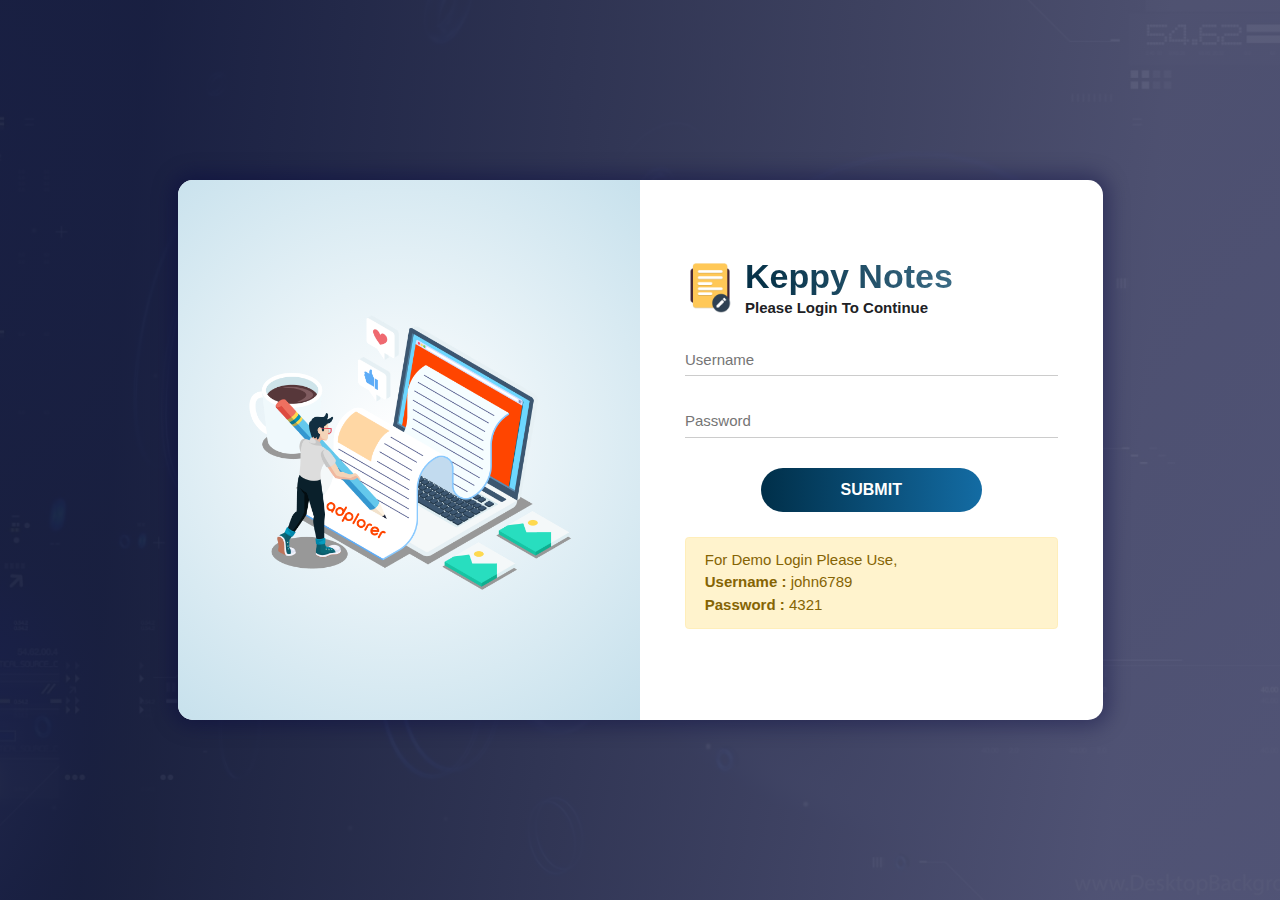
==== index.html @ 430876de "Edit modal not working" ====
<!DOCTYPE html>
<html lang="en">

<head>
    <meta charset="utf-8" />
    <meta http-equiv="Content-Type" content="text/html; charset=UTF-8" />
    <meta name="viewport" content="width=device-width, initial-scale=1.0, user-scalable=no" />
    <meta name="description" content="Clone Of Google Keep using JavaScript OOP concept and ES6 Module" />
    <meta name="description" content="Clone Of Google Keep using JavaScript OOP concept and ES6 Module" />
    <meta name="author" content="Md. Fahim Tayebee" />
    <meta name="keywords" content="Keppy Notes" />
    <meta name="robots" content="all" />
    <meta http-equiv="X-UA-Compatible" content="IE=edge" />

    <meta property="og:image" content="assets/img/ss_main.png" />

    <meta property="og:description" content="Clone Of Google Keep using JavaScript OOP concept and ES6 Module" />

    <meta property="og:url" content="http://www.fahimtayebee.com" />
    <meta property="og:title" content="Keppy Notes" />
    <link rel="shortcut icon" href="assets/img/favicon.png" type="image/x-icon" />

    <link rel="stylesheet" href="assets/lib/bootstrap-4.6.0-dist/css/bootstrap.min.css">
    <link rel="stylesheet" href="https://cdnjs.cloudflare.com/ajax/libs/font-awesome/5.15.3/css/all.min.css" />
    <link rel="stylesheet" href="assets/css/animate.css">
    <link rel="stylesheet" href="assets/css/style.css">
    <link rel="stylesheet" href="assets/css/form.css">
    <link rel="stylesheet" href="assets/css/timepicki.css">

    <link rel="preconnect" href="https://fonts.googleapis.com">
    <link rel="preconnect" href="https://fonts.gstatic.com" crossorigin>
    <link href="https://fonts.googleapis.com/css2?family=Abril+Fatface&display=swap" rel="stylesheet">
    <link
        href="https://fonts.googleapis.com/css2?family=Lato:ital,wght@0,100;0,300;0,400;0,700;0,900;1,100;1,300;1,400;1,700;1,900&display=swap"
        rel="stylesheet">
    <link href="https://fonts.googleapis.com/css2?family=Source+Code+Pro:wght@500&display=swap" rel="stylesheet">

    <link href='https://unpkg.com/boxicons@2.0.7/css/boxicons.min.css' rel='stylesheet'>

    <!-- Script Area -->
    <script src="assets/js/jquery-3.5.1.js"></script>
    <script src="https://cdnjs.cloudflare.com/ajax/libs/popper.js/1.12.9/umd/popper.min.js"></script>
    <script src="https://maxcdn.bootstrapcdn.com/bootstrap/4.0.0/js/bootstrap.min.js"></script>
    <script src="assets/js/jquery.lazy.min.js"></script>
    <script src="https://unpkg.com/boxicons@latest/dist/boxicons.js"></script>
    <script src="https://cdnjs.cloudflare.com/ajax/libs/require.js/2.3.6/require.min.js"></script>
    <script src="assets/js/timepicki.js"></script>

    <title>Keppy Notes</title>
</head>

<body id="body-div">

    <section id="preloader" style="display: none;">
        <div class="wrapper">
            <ul>
                <li></li>
                <li></li>
                <li></li>
                <li></li>
                <li></li>
                <li></li>
                <li></li>
                <li></li>
                <li></li>
                <li></li>
                <li></li>
                <li></li>
                <li></li>
                <li></li>
                <li></li>
                <li></li>
                <li></li>
                <li></li>
                <li></li>
                <li></li>
                <li></li>
                <li></li>
                <li></li>
                <li></li>
                <li></li>
            </ul>
        </div>
    </section>

    <section class="login" style="display: block;">
        <div class="container">
            <div class="row lgh">
                <div class="col-md-10 m-auto">
                    <div class="login-box row">
                        <div class="box-left col-md-6">
                            <img src="assets/img/content-writing.png" class="img-fluid" alt="">
                        </div>
                        <div class="box-right col-md-6">
                            <div class="header-box">
                                <img src="assets/img/app_icon.png" class="img-fluid" width="50px" alt="">
                                <div class="hd-text">
                                    <h1>Keppy Notes</h1>
                                    <p>Please Login To Continue</p>
                                </div>
                            </div>

                            <form class="form-box">
                                <div class="form-group input-effect">
                                    <input class="effect-16 inp-username" id="inp_username" type="text"
                                        placeholder="Username">
                                    <span class="focus-border"></span>
                                </div>
                                <div class="form-group input-effect">
                                    <input class="effect-16 inp-password" type="password" id="inp_password"
                                        placeholder="Password">
                                    <span class="focus-border"></span>
                                </div>
                                <div class="btn-holder">
                                    <button type="submit"
                                        class="btn btn-primary btn-custom btn-submit btnLogin">Submit</button>
                                </div>
                            </form>
                            <div class="alert alert-warning">
                                <p class="font-weight-normal m-0">For Demo Login Please Use,</p>
                                <p class="username m-0">Username : <span>xyz_9100</span></p>
                                <p class="password m-0">Password : <span>123456</span></p>
                            </div>
                        </div>
                    </div>
                </div>
            </div>
        </div>
    </section>

    <section class="main" style="display: none;">
        <div class="container-fluid">
            <div class="row kp-header">
                <div class="col-md-6 nav-left nav-kp">
                    <div class="icon-box">
                        <button type="button" class="btn-icon" id="iconBtn">
                            <i class="fas fa-bars"></i>
                        </button>
                    </div>
                    <div class="logo-box">
                        <img src="assets/img/app_icon.png" class="img-fluid" width="50px" alt="">
                        <h1>Keppy Notes</h1>
                    </div>
                    <div class="search-box">
                        <input type="search" name="search" id="searchField" class="inp-style form-control">
                    </div>
                </div>
                <div class="col-md-4  nav-right nav-kp">
                    <div class="user-box btn-list">
                        <button type="button" class="btn-icon btnRefresh" id="refreshBtn">
                            <i class="fas fa-redo-alt"></i>
                        </button>
                        <button type="button" class="btn-icon btnGridList" id="viewBtn">
                            <!-- <i class="far fa-list-alt"></i> -->
                            <i class="fas fa-border-all"></i>
                        </button>
                        <div class="darkLight"></div>
                        <div class="userBtn">
                            <div class="dropdown">
                                <a href="" class="nav-link nav-link-profile" data-toggle="dropdown"
                                    aria-expanded="false">
                                    <img src="" class="img-fluid user-img" alt="">
                                </a>
                                <div class="dropdown-menu dropdown-menu-header wd-200" x-placement="bottom-start" style="position: absolute; transform: translate3d(-18px, 48px, 0px); top: 0px; 
                                        left: 0px; will-change: transform;">
                                    <ul class="list-unstyled user-profile-nav">
                                        <li><a href=""><i class="far fa-user-circle"></i> Edit Profile</a></li>
                                        <li><a href="" type="button" class="signOutBtn"><i
                                                    class="fas fa-sign-out-alt"></i> Sign Out</a></li>
                                    </ul>
                                </div>
                            </div>
                        </div>
                    </div>
                </div>
            </div>
            <div class="row">
                <!-- SIDEBAR START -->
                <div class="sidebar">
                    <!-- MENU ITEMS -->
                    <ul class="nav_list list-unstyled">
                        <li>
                            <a href="" id="notesSb">
                                <i class='bx bx-grid-alt'></i>
                                <span class="links_name">Notes</span>
                            </a>
                            <span class="tooltip-x">Notes</span>
                        </li>
                        <li>
                            <a href="" id="reminderSb">
                                <i class='bx bx-window-alt'></i>
                                <span class="links_name">Reminders</span>
                            </a>
                            <span class="tooltip-x">Reminders</span>
                        </li>
                        <li>
                            <a href="" id="collabSb">
                                <i class='bx bxs-user-detail'></i>
                                <span class="links_name">Collaborated</span>
                            </a>
                            <span class="tooltip-x">Collaborated</span>
                        </li>
                        <li>
                            <a href="" id="trashSb">
                                <i class='bx bx-category'></i>
                                <span class="links_name">Trash</span>
                            </a>
                            <span class="tooltip-x">Trash</span>
                        </li>
                    </ul>

                </div>

                <div class="home_content">
                    <div class="noteMainBody">

                        <div class="row">
                            <div class="col-md-4 m-auto">
                                <div class="noteInput-box" id="form-container">
                                    <form id="form" class="from-Con" autocomplete="off">

                                        <div class="formFields">
                                            <input id="note-title" placeholder="Title" type="text">
                                            <input id="note-text" placeholder="Take a note..." multiple type="text">
                                            <div class="btn-row">
                                                <div class="nBtn-body col-md-7 main-form">
                                                    <button type="button" class="nBtn remindBtn" data-toggle="tooltip"
                                                        data-placement="top" title="Reminder">
                                                        <i class="far fa-bell"></i>
                                                    </button>
                                                    <button type="button" class="nBtn collaboratorBtn"
                                                        data-toggle="tooltip" data-placement="top" title="Collaborator">
                                                        <i class='bx bxs-user-plus'></i>
                                                    </button>
                                                    <button type="button" class="nBtn colorBtn dropdown-color"
                                                        data-toggle="tooltip" data-placement="bottom" title="Color">
                                                        <i class="fas fa-palette"></i>
                                                    </button>
                                                    <button type="button" class="nBtn tagBtn" data-toggle="tooltip"
                                                        data-placement="bottom" title="Tag">
                                                        <i class="fas fa-pen-nib"></i>
                                                    </button>
                                                    <button type="button" class="nBtn imgBtn" data-toggle="tooltip"
                                                        data-placement="top" title="Image">
                                                        <i class="fas fa-paperclip"></i>
                                                    </button>
                                                    <button type="button" class="nBtn priorityBtn" data-toggle="tooltip"
                                                        data-placement="top" title="Priority">
                                                        <i class="far fa-star"></i>
                                                    </button>
                                                    <button type="button" class="nBtn trashBtn" id="frmTrash"
                                                        data-toggle="tooltip" data-placement="top" title="Delete">
                                                        <i class="far fa-trash-alt"></i>
                                                    </button>
                                                </div>
                                                <div class="cl-btns" id="form-buttons">
                                                    <button type="button" class="closeBtn"
                                                        id="form-close-button">Close</button>
                                                </div>
                                            </div>
                                        </div>

                                        <div class="btnModalLists">
                                            <div class="colorList bmdl">
                                                <div class="green clr" id="green"></div>
                                                <div class="red clr" id="red"></div>
                                                <div class="orange clr" id="orange"></div>
                                                <div class="skyblue clr" id="skyblue"></div>
                                            </div>

                                            <div class="priorityList bmdl">
                                                <div class="prl"><i id="1" class="prl_i far fa-star"></i></div>
                                                <div class="prl"><i id="2" class="prl_i far fa-star"></i></div>
                                                <div class="prl"><i id="3" class="prl_i far fa-star"></i></div>
                                                <div class="prl"><i id="4" class="prl_i far fa-star"></i></div>
                                                <div class="prl"><i id="5" class="prl_i far fa-star"></i></div>
                                            </div>

                                            <div class="reminderList bmdl">
                                                <input type="time" name="timepicker"
                                                    class=" form-control time_element" />
                                                <input type="submit" value="Save" class="btn btn-info" id="saveTime">
                                            </div>

                                            <div class="collaboratorList bmdl">
                                                <input type="text" list="colab_list" class=" form-control colab" />
                                                <datalist id="colab_list"></datalist>
                                                <input type="submit" value="Save" class="btn btn-info"
                                                    id="collaboratorSave">
                                            </div>

                                            <div class="tagsList bmdl">
                                                <input type="text" class=" form-control tags"
                                                    placeholder="Insert Comma(,) to separate tags" />
                                                <input type="submit" value="Save" class="btn btn-info" id="tagSave">
                                            </div>

                                            <div class="imgList bmdl">
                                                <div class="custom-file">
                                                    <input type="file" class="custom-file-input" id="image">
                                                    <label class="custom-file-label" for="image">Choose file</label>
                                                </div>
                                                <input type="submit" value="Save" class="btn btn-info" id="imageSave">
                                            </div>
                                        </div>

                                    </form>
                                </div>
                            </div>
                        </div>
                        <div class="row reminderMainList">

                        </div>
                        <div class="row notes-list">

                        </div>
                    </div>

                    <div class="trashMainBody">
                        <div class="row trashList">

                        </div>
                    </div>

                    <div class="collaboratorBody">
                        <div class="row collabList">

                        </div>
                    </div>

                    <section id="modalList">
                        <div class="modal" tabindex="-1">
                            <div class="modal-dialog">
                                <div class="modal-content">
                                    <div class="modal-header">
                                        <h5 class="modal-title">Modal title</h5>
                                        <button type="button" class="close" data-dismiss="modal" aria-label="Close">
                                            <span aria-hidden="true">&times;</span>
                                        </button>
                                    </div>
                                    <div class="modal-body">
                                        <p>Modal body text goes here.</p>
                                    </div>
                                    <div class="modal-footer">
                                        <button type="button" class="btn btn-secondary"
                                            data-dismiss="modal">Close</button>
                                        <button type="button" class="btn btn-primary">Save changes</button>
                                    </div>
                                </div>
                            </div>
                        </div>
                    </section>

                </div>
            </div>
        </div>
    </section>


    <script src="assets/js/script.js" type="module"></script>

    <script>
        const menuBtn = document.querySelector('#iconBtn');
        const sidebar = document.querySelector('.sidebar');
        const home = document.querySelector('.home_content');

        if (menuBtn != null) {
            menuBtn.addEventListener('click', function () {
                sidebar.classList.toggle('active');
                home.classList.toggle('active');
            });
        }

        $(function () {
            $('[data-tooltip="tooltip"]').tooltip();
            $('[data-toggle="tooltip"]').tooltip();
            $('[data-toggle="tooltip"]').click(function () {
                $('[data-toggle="tooltip"]').tooltip("hide");
            });
        });

        // $(document).ready(function(){
        //     $(".time_element").timepicki();
        // });
    </script>

</body>

</html>
---- assets/css/style.css ----
* {
  margin: 0;
  padding: 0;
}
h1,
h2,
h3,
h4,
h5,
h6,
p {
  margin: 0;
}

#preloader {
  display: flex;
  min-height: 100vh;
  justify-content: center;
  align-items: center;
  background-image: linear-gradient(
    94.3deg,
    rgba(26, 33, 64, 1) 10.9%,
    rgba(81, 84, 115, 1) 87.1%
  );
}

body::-webkit-scrollbar {
  width: 0.7em;
}

body::-webkit-scrollbar-track {
  -webkit-box-shadow: inset 0 0 6px rgba(97, 0, 32, 0.185);
}

body::-webkit-scrollbar-thumb {
  background-image: linear-gradient(
    110.3deg,
    rgba(73, 93, 109, 1) 4.3%,
    rgba(49, 55, 82, 1) 96.7%
  );
  border-radius: 25px;
}
.main {
  overflow: hidden;
}
.lgh {
  min-height: 100vh;
  align-items: center;
  justify-content: center;
  margin: auto;
}
.login {
  min-height: 100vh;
  position: relative;
  background-image: url(../img/94057_technical-background-images-wallpapers-hd-fine_1680x1050_h.jpg);
  background-position: center;
  background-repeat: no-repeat;
  background-size: cover;
}
.login::before {
  position: absolute;
  top: 50%;
  left: 50%;
  transform: translate(-50%, -50%);
  background-image: linear-gradient(
    94.3deg,
    rgba(26, 33, 64, 1) 10.9%,
    rgba(81, 84, 115, 1) 87.1%
  );
  width: 100%;
  height: 100%;
  content: "";
  opacity: 0.95;
}
.login-box {
  display: flex;
  justify-content: space-between;
  align-items: center;
  background-color: white;
  min-height: 60vh;
  border-radius: 15px;
  box-shadow: 0 0 20px 6px #04003c5e;
}
.box-left {
  background-image: radial-gradient(
    circle 827px at 47.3% 48%,
    rgba(255, 255, 255, 1) 0%,
    rgba(138, 192, 216, 1) 90%
  );
  min-height: 60vh;
  justify-content: center;
  align-items: center;
  display: flex;
  border-top-left-radius: 15px;
  border-bottom-left-radius: 15px;
}
.box-left img {
  height: 300px;
}
.box-right {
  padding: 45px;
}
.header-box {
  display: flex;
  align-items: center;
  margin-bottom: 25px;
}
.hd-text {
  margin-left: 10px;
}
.box-right h1 {
  font-family: "Poppins", sans-serif;
  font-size: 34px;
  font-weight: 800;
  text-align: left;
  background-image: radial-gradient(
    circle 1086px at 1.1% 96.2%,
    rgba(1, 44, 66, 1) 0%,
    rgba(163, 221, 253, 1) 53.6%
  );
  background-clip: text;
  -webkit-background-clip: text;
  -webkit-text-fill-color: transparent;
}
.box-right p {
  font-family: "Poppins", sans-serif;
  font-size: 18;
  font-weight: 700;
  text-align: left;
}
.input-effect {
  position: relative;
  z-index: 1;
  margin-bottom: 30px;
}
.effect-16 {
  border: none;
  outline: none;
  padding: 4px 0;
  border-bottom: 1px solid #ccc;
  background-color: transparent;
  width: -webkit-fill-available;
}

.effect-16 ~ .focus-border {
  position: absolute;
  bottom: 0;
  left: 0;
  width: 0;
  height: 2px;
  background-color: #1f0050;
  transition: 0.4s;
}
.effect-16:focus ~ .focus-border,
.has-content.effect-16 ~ .focus-border {
  width: 100%;
  transition: 0.4s;
}

.btn-holder {
  text-align: center;
}
.btn-custom {
  padding: 10px 80px;
  border-radius: 50px;
  display: inline-block;
  background: linear-gradient(
    to right,
    rgba(0, 47, 73, 1) 0%,
    rgba(39, 169, 255, 1) 100.7%
  );
  /* background: linear-gradient( to right,  rgba(134,209,228,1) -1.8%, rgba(60,80,115,1) 86.4% ); */
  color: #fff;
  letter-spacing: 0;
  font-family: "Roboto", sans-serif;
  font-weight: 600;
  font-size: 16px;
  outline: none !important;
  text-align: center;
  cursor: pointer;
  text-transform: uppercase;
  background-size: 200% auto;
  transition: 0.3s all ease-in-out;
  text-decoration: none;
  border: none;
}
.btn-custom:hover {
  background-position: right center;
  color: #fff;
}
.box-right .alert {
  margin-top: 25px;
}
.box-right .alert p span {
  font-weight: 500;
}

/* 
  HOME PAGE STYLES
*/
.kp-header {
  justify-content: space-between;
  align-items: center;
  padding: 15px;
  border-bottom: 1px solid #1f005030;
  position: fixed;
  top: 0;
  left: 0;
  width: 100%;
  margin: 0;
  z-index: 999;
  min-height: 85px;
  background: white;
}
.kp-header .icon-box {
}
.kp-header .icon-box .btn-icon {
  outline: none;
  height: 50px;
  width: 50px;
  border-radius: 50%;
  border: none;
  line-height: 55px;
  background: bisque;
}
.kp-header .icon-box .btn-icon i {
  font-size: 22px;
}
.kp-header .logo-box {
  display: flex;
  flex-direction: row;
  flex-wrap: nowrap;
  align-content: center;
  justify-content: flex-start;
  align-items: center;
  margin-left: 25px;
  margin-right: 40px;
}
.kp-header .logo-box h1 {
  font-size: 24px;
  font-family: "Poppins", sans-serif;
  font-weight: 700;
  display: block;
  white-space: nowrap;
  margin-left: 10px;
}
.kp-header .logo-box img {
  max-width: 40px;
}
.kp-header .search-box {
  width: -webkit-fill-available;
}
.kp-header .search-box .inp-style {
}
.kp-header .user-box {
  display: flex;
  flex-direction: row;
  flex-wrap: nowrap;
  align-content: center;
  justify-content: space-between;
  align-items: center;
}
.kp-header .user-box .btn-icon {
  outline: none;
  height: 50px;
  width: 50px;
  border-radius: 50%;
  border: none;
  line-height: 55px;
  background: bisque;
  margin-right: 15px;
}
.kp-header .user-box .btn-icon i {
  font-size: 22px;
}
.kp-header .user-box .userBtn {
  border-radius: 50%;
}
.kp-header .user-box .userBtn img {
  max-width: 50px;
  border-radius: 50%;
}
.nav-kp {
  display: flex;
  align-items: center;
  flex-wrap: nowrap;
  flex-direction: row;
  align-content: center;
}
.nav-right {
  justify-content: flex-end;
}
.nav-left {
  justify-content: flex-start;
}

.sidebar {
  height: 92.15vh;
  width: 78px;
  position: fixed;
  bottom: 0;
  left: 0;
  background: white;
  border-right: 1px solid #1f005030;
  padding: 8px 15px;
  transition: 0.4s all ease-in-out;
}
.sidebar.active {
  width: 240px;
}
.sidebar .logo_content .logo {
  color: rgb(20, 20, 20);
  display: flex;
  height: 50px;
  width: 100%;
  align-items: center;
  justify-content: flex-start;
  transition: 0.4s all ease-in-out;
  display: none;
}
.sidebar.active .logo_content .logo {
  opacity: 1;
  pointer-events: none;
  display: flex;
}
.logo_content .logo i {
  font-size: 30px;
  margin-right: 5px;
  transition: 0.4s all ease-in-out;
}
.logo_content .logo .logo_name {
  font-size: 20px;
  font-weight: 600;
  display: none;
  transition: 0.4s all ease-in-out;
}
.sidebar.active .logo_content .logo .logo_name {
  display: block;
}

.sidebar #btn-sidebar {
  position: relative;
  color: rgb(26, 26, 26);
  font-size: 22px;
  height: 50px;
  width: 50px;
  text-align: center;
  line-height: 50px;
}
.sidebar.active #btn-sidebar {
  position: absolute;
  color: rgb(26, 26, 26);
  left: 90%;
  top: 6px;
  font-size: 22px;
  height: 50px;
  width: 50px;
  text-align: center;
  line-height: 50px;
  transform: translateX(-50%);
}
.sidebar ul li {
  height: 50px;
  position: relative;
  width: 100%;
  /* margin: 0 5px; */
}
.sidebar ul li .tooltip-x {
  position: absolute;
  height: 35px;
  width: 122px;
  background: #fff;
  box-shadow: 0 5px 10px rgba(0, 0, 0, 0.2);
  left: 80px;
  top: 0%;
  transform: translateY(-50%);
  border-radius: 5px;
  line-height: 35px;
  text-align: center;
  z-index: 9999;
  transition: 0s;
  opacity: 0;
  pointer-events: none;
  display: none;
}
.sidebar ul li .tooltip-x {
  display: block;
}
.sidebar.active ul li .tooltip-x {
  display: none;
}
.sidebar ul li:hover .tooltip-x {
  top: 50%;
  transition: 0.4s all ease-in-out;
  opacity: 1;
}
.sidebar .links_name {
  display: none;
  transition: 0.4s all ease-in-out;
}
.sidebar.active .links_name {
  display: block;
}
.sidebar ul li a {
  color: rgb(15, 15, 15);
  display: flex;
  align-items: center;
  text-decoration: none;
  transition: 0.3s all ease-in-out;
  border-radius: 6px;
}
.sidebar ul li a:hover {
  color: rgb(14, 0, 36);
  background: #fff;
}
.sidebar ul li i {
  height: 50px;
  min-width: 50px;
  border-radius: 12px;
  line-height: 50px;
  text-align: center;
}
.home_content {
  width: calc(100% - 78px);
  min-height: 92.15vh;
  position: absolute;
  left: 78px;
  top: 85px;
  z-index: 1;
  background: white;
  transition: 0.4s all ease-in-out;
  overflow-x: hidden;
}
.home_content.active {
  width: calc(100% - 240px);
  left: 240px;
}
.noteInput-box {
  overflow-x: hidden;
  margin-top: 25px;
}
.noteInput-box .n-title {
  cursor: text;
  border: 1px solid #ccc;
  overflow-y: hidden;
  font-size: 18px;
  height: 50px;
  padding: 10px;
  resize: none;
  box-shadow: inset 0px 1px 2px #ccc;
  max-width: -webkit-fill-available;
  min-width: -webkit-fill-available;
  -webkit-appearance: textfield;
}
.noteInput-box .n-text {
}
.noteInput-box .n-btnList {
}
.nav-link {
  display: block;
  padding: 0 !important;
}
.user-profile-nav {
  padding: 15px;
  margin: 0;
}
.dropdown-menu {
  padding: 0;
}

#form-buttons {
  display: none;
  text-align: right;
}
#submit-button,
#form-close-button {
  margin: 0.2em 0;
  box-sizing: border-box;
  color: rgba(0, 0, 0, 0.87);
  overflow: hidden;
  text-overflow: ellipsis;
  white-space: nowrap;
  letter-spacing: 0.01785714em;
  font-size: 0.875rem;
  font-weight: 500;
  line-height: 1.25rem;
  height: 36px;
  padding: 8px 24px;
  border-radius: 4px;
  border-color: transparent !important;
  background-color: rgb(251, 251, 251);
}

#submit-button {
  color: #fff;
  background-color: #007bff;
}

#submit-button:hover,
#form-close-button:hover {
  filter: brightness(95%);
}
.btn-row {
  display: flex;
  justify-content: space-between;
  align-items: center;
}
.nBtn-body {
  display: none;
  justify-content: space-between;
  align-items: center;
}
.nBtn {
  border: none;
  outline: none;
  background: transparent;
}
.notes-list {
  padding: 0 50px;
  display: flex;
  flex-direction: row;
  flex-wrap: nowrap;
  align-content: center;
  justify-content: flex-start;
  align-items: center;
}
.note {
  display: flex;
  flex-direction: column;
  justify-content: space-between;
  margin: 15px;
  /* width: 280px; */
  min-height: 100px;
  background-color: #fff;
  border-color: #e0e0e0;
  border: 1px solid #d3d3d3;
  box-sizing: border-box;
  overflow: hidden;
  position: relative;
  border-radius: 8px;
  transition-duration: 0.218s;
  transition-property: background, border, opacity, box-shadow, transform;
  transition-timing-function: ease-in;
}
.note .n-con {
  padding: 10px;
}
.note .img-con {
}
.note .img-con img {
}
.note .title {
  font-size: 18px;
  font-family: "Poppins", sans-serif;
  font-style: normal;
  font-weight: 600;
}
.note .text {
  font-size: 16px;
  font-family: "Open Sans", sans-serif;
  font-weight: 500;
}
.note .hv-btns {
  position: absolute;
  width: 100%;
  height: 100%;
  top: 50%;
  left: 50%;
  display: none;
  transform: translate(-50%, -50%);
  transition: 0.3s all ease-in-out;
}
.note .top-area {
  right: 0;
  position: absolute;
  padding: 5px 5px 0px 0px;
}
.nBtn {
  width: 30px;
  height: 30px;
  background: #ffffff;
  line-height: 12px;
  border-radius: 30px;
}
.note .bottom-area {
  margin: auto;
  position: absolute;
  bottom: 0;
  justify-content: space-between;
  align-items: center;
  display: flex;
  flex-direction: row;
  flex-wrap: nowrap;
  align-content: center;
  width: 100%;
  padding: 0 5px 5px 5px;
}
.note .bottom-area .nBtn {
  width: 30px;
  height: 30px;
  background: #ffffff;
  border-radius: 30px;
  line-height: 12px;
}
.note:hover .hv-btns{
  display: block;
}
.nBtn:hover{
  background: rgb(241, 241, 241);
}
.colorPickerBtn{
  width: 30px;
  height: 30px;
}
.green{
  background: #7fffca;
}
.red{
  background: #ff8965;
}
.orange{
  background: #ffd17b;
}
.skyblue{
  background: #92fbff;
}
.itemDrops{
  z-index: 9999;
}
.trashList{
  padding: 0 50px;
}
.from-Con{
  position: relative;
}
.btnModalLists{
  align-items: center;
  justify-content: center;
  display: flex;
  position: absolute;
  bottom: 0%;
  left: 0%;
}
.btnModalLists.active{
  background: #1f00502a;
  width: 100%;
  height: 100%;
}
.bmdl{
  display: none;
  justify-content: space-between;
  align-items: center;
  overflow: hidden;
  max-width: 140px;
  min-width: 120px;
  padding: 12px;
  transition: all 0.2s ease-in-out;
  transform: scale(0.3);
  background: #f9f9f9;
  border-radius: 5px;
}
.bmdl.active{
  transform: scale(1.1);
  display: flex;
}
.clr{
  width: 20px;
  height: 20px;
  border-radius: 25px;
  cursor: pointer;
  transition: 0.3s all ease-in-out;
}
.clr:hover{
  filter: brightness(80%);
  -webkit-filter: brightness(80%);
}
.reminderList, .collaboratorList{
  min-width: 250px;
}
.date{
  font-size: 12px!important;
}
---- assets/css/form.css ----
* {
    margin: 0;
    padding: 0;
    font-family: 'Google Sans', sans-serif;
    box-sizing: border-box;
}

html,
body {
    background-color: #fff;
    color: #202124;
    font-size: 15px;
    margin: 0;
    min-width: 360px;
    overflow-x: hidden;
    overflow-y: auto;
    padding: 0;
}

main {
    margin: 0 auto;
    max-width: 900px;
}

#placeholder {
    margin-top: 10vh !important;
    display: flex;
    align-items: center;
    flex-direction: column;
}

#placeholder-logo {
    height: 120px;
    margin: 20px;
    opacity: 0.1;
    width: 120px;
}

#placeholder-text {
    color: #80868b;
    cursor: default;
    font-size: 1.375rem;
    font-weight: 400;
    line-height: 1.75rem;
}

#form-container {
    border-radius: 8px;
    border: 0.5px solid #d3d3d3;
    box-shadow: 0 1px 2px 0 rgba(60, 64, 67, 0.302),
        0 2px 6px 2px rgba(60, 64, 67, 0.149);
    margin: 32px auto 16px auto;
    max-width: 496px;
    transition-duration: 0.218s;
    transition-property: background, border, opacity, box-shadow, transform;
    transition-timing-function: ease-in;
}

#form {
    position: relative;
    border: none;
    margin: 1px;
    border-radius: 8px;
    transition-duration: 0.218s;
    transition-property: background, border, opacity, box-shadow, transform;
    transition-timing-function: ease-in;
}

.form-open {
    box-shadow: 0 3px 5px rgba(0, 0, 0, 0.2);
}

header {
    display: flex;
    align-items: center;
    justify-content: center;
    margin-top: 2em;
}

.header-logo {
    height: 4em;
}

.header-title {
    color: #5f6368;
    font-size: 2rem;
    padding-top: 4px;
    padding-left: 4px;
}

#notes {
    display: flex;
    flex-wrap: wrap;
    justify-content: center;
}

#note-text {
    width: calc(100% - 10px);
    min-height: 43px;
    margin: 0 5px;
    padding: 10px 10px;
    font-size: 1rem;
    font-weight: 500;
    line-height: 1.5rem;
    /* box-shadow: 0 3px 5px rgba(0, 0, 0, 0.2); */
    letter-spacing: 0.00625em;
    border: 0;
    overflow: hidden;
    position: relative;
    white-space: pre-wrap;
    word-wrap: break-word;
    resize: none;
    outline: none;
}

.modal-title {
    width: calc(100% - 10px);
    min-height: 43px;
    margin: 0 5px;
    font-weight: 500;
    line-height: 1.5rem;
    letter-spacing: 0.00625em;
    border: 0;
    overflow: hidden;
    position: relative;
    font-size: 1.375rem;
    font-weight: 400;
    line-height: 1.75rem;
    padding-bottom: 12px;
    padding-top: 16px;
}

.modal-text {
    width: calc(100% - 10px);
    min-height: 43px;
    margin: 0 5px;
    padding: 10px 10px;
    font-size: 1rem;
    font-weight: 500;
    line-height: 1.5rem;
    letter-spacing: 0.00625em;
    border: 0;
    overflow: hidden;
    position: relative;
    color: #202124;
    font-size: 14px;
    line-height: 19px;
    min-height: 46px;
    padding: 4px 16px 12px 0px;
}

#note-title {
    display: none;
    width: calc(100% - 10px);
    min-height: 43px;
    margin: 0 5px;
    padding: 10px 10px;
    font-size: 1rem;
    font-weight: 500;
    line-height: 1.5rem;
    border: 0;
}

#form:focus,
input:focus {
    outline: none;
}

#placeholder {
    margin-top: 20vh;
    display: flex;
    align-items: center;
    flex-direction: column;
}



.note:hover {
    box-shadow: 0 1px 2px 0 rgba(60, 64, 67, 0.302),
        0 1px 3px 1px rgba(60, 64, 67, 0.149);
}

.note-title {
    padding-top: 12px;
    letter-spacing: 0.00625em;
    font-size: 1rem;
    font-weight: 500;
    line-height: 1.5rem;
    min-height: 38px;
    padding: 16px 16px 0 16px;
    transition: background-color 0.218s ease-in;
    box-sizing: border-box;
    font-variant-ligatures: none;
    outline: none;
    white-space: pre-wrap;
    word-wrap: break-word;
}

.note-text {
    font-size: 1.125rem;
    font-weight: 400;
    line-height: 1.5rem;
    min-height: 30px;
    letter-spacing: 0.01428571em;
    padding: 4px 16px 12px 16px;
    box-sizing: border-box;
    font-variant-ligatures: none;
    outline: none;
    white-space: pre-wrap;
    word-wrap: break-word;
    overflow: hidden;
    word-wrap: break-word;
}

.toolbar {
    opacity: 0;
    flex-direction: row-reverse;
    align-items: center;
    color: rgba(0, 0, 0, 0.54);
    display: flex;
    font-size: 12px;
    line-height: 26px;
    margin: 4px 0;
    position: relative;
    transition: opacity 0.218s ease-in-out, background-color 0.218s ease-in-out,
        box-shadow 0.218s ease-in-out;
}

.toolbar:hover {
    opacity: 1;
}

.toolbar-color,
.toolbar-delete {
    height: 20px;
    margin: 0 8px;
    width: 20px;
    margin: 0 3px;
    cursor: pointer;
    color: #202124;
    opacity: 0.71;
}

.toolbar-color-modal {
    display: none;
}

#color-tooltip {
    border-bottom: 2px solid #fff;
    position: absolute;
    top: -40;
    background: #fff;
    border: 1px solid black;
    left: 0;
    z-index: 20;
    border-radius: 5px;
    display: none;
    box-shadow: 0 1px 4px rgba(0, 0, 0, 0.2);
    padding: 5px 7px 3px;
    width: 136px;
    height: 40px;
    justify-content: space-between;
}

.color-option {
    width: 25px;
    height: 25px;
    border-radius: 50%;
    border: 1px solid #dedede;
}

.color-option:hover {
    border: 1px solid black;
}

/* .modal {
    position: fixed;
    left: 0;
    z-index: 200;
    top: 0;
    width: 100%;
    height: 100%;
    background-color: rgba(229, 229, 229, 0.5);
    opacity: 0;
    visibility: hidden;
    transform: scale(1.1);
    transition: visibility 0s linear 0.25s, opacity 0.25s 0s, transform 0.25s;
}

.modal-content {
    box-shadow: 0 1px 3px 0 rgba(60, 64, 67, 0.302),
        0 4px 8px 3px rgba(60, 64, 67, 0.149);
    position: absolute;
    top: 50%;
    left: 50%;
    transform: translate(-50%, -50%);
    background-color: white;
    padding: 1rem 1.5rem;
    width: 24rem;
    border-radius: 0.5rem;
}

.modal-close-button {
    float: right;
    margin: 0.2em 0;
    box-sizing: border-box;
    color: rgba(0, 0, 0, 0.87);
    overflow: hidden;
    text-overflow: ellipsis;
    white-space: nowrap;
    letter-spacing: 0.01785714em;
    font-size: 1rem;
    font-weight: 500;
    line-height: 1.25rem;
    height: 36px;
    padding: 8px 24px;
    border-radius: 4px;
    border-color: transparent !important;
    background-color: rgb(251, 251, 251);
    cursor: pointer;
}

.modal-close-button:hover {
    background-color: rgba(95, 99, 104, 0.039);
} */

.open-modal {
    opacity: 1;
    visibility: visible;
    transform: scale(1);
    transition: visibility 0s linear 0s, opacity 0.25s 0s, transform 0.25s;
}

#white {
    background: white;
}

#purple {
    background: #d7aefb;
}

#orange {
    background: #fbbc04;
}

#teal {
    background: #a7ffeb;
}
---- assets/css/timepicki.css ----
/* 
Created on: 17 Sep, 2014, 4:29:37 PM
Author: senthil
*/

.ti_tx,
.mi_tx,
.mer_tx {
	width: 100%;
	text-align: center;
	margin: 10px 0;
}

.time,
.mins,
.meridian {
	width: 60px;
	float: left;
	margin: 0 10px;
	font-size: 20px;
	color: #2d2e2e;
	font-family: arial;
	font-weight: 700;
}

.prev,
.next {
	cursor: pointer;
	padding: 18px;
	width: 28%;
	border: 1px solid #ccc;
	margin: auto;
	background: url(../images/arrow.png) no-repeat;
	border-radius: 5px;
}

.prev:hover,
.next:hover {
	background-color: #ccc;
}

.next {
	background-position: 50% 150%;
}

.prev {
	background-position: 50% -50%;
}

.time_pick {
	position: relative;
}

.timepicker_wrap {
	padding: 10px;
	border-radius: 5px;
	z-index: 998;
	display: none;
	box-shadow: 2px 2px 5px 0 rgba(50,50,50,0.35);
	background: #f6f6f6;
	border: 1px solid #ccc;
	float: left;
	position: absolute;
	top: 27px;
	left: 0;
}

.arrow_top {
	position: absolute;
	top: -10px;
	left: 20px;
	background: url(../images/top_arr.png) no-repeat;
	width: 18px;
	height: 10px;
	z-index: 999;
}
input.timepicki-input {
	background: none repeat scroll 0 0 #FFFFFF;
    	border: 1px solid #CCCCCC;
    	border-radius: 5px 5px 5px 5px;
    	float: none;
    	margin: 0;
    	text-align: center;
    	width: 70%;
}
a.reset_time {
	float: left;
	margin-top: 5px;
	color: #000;
}
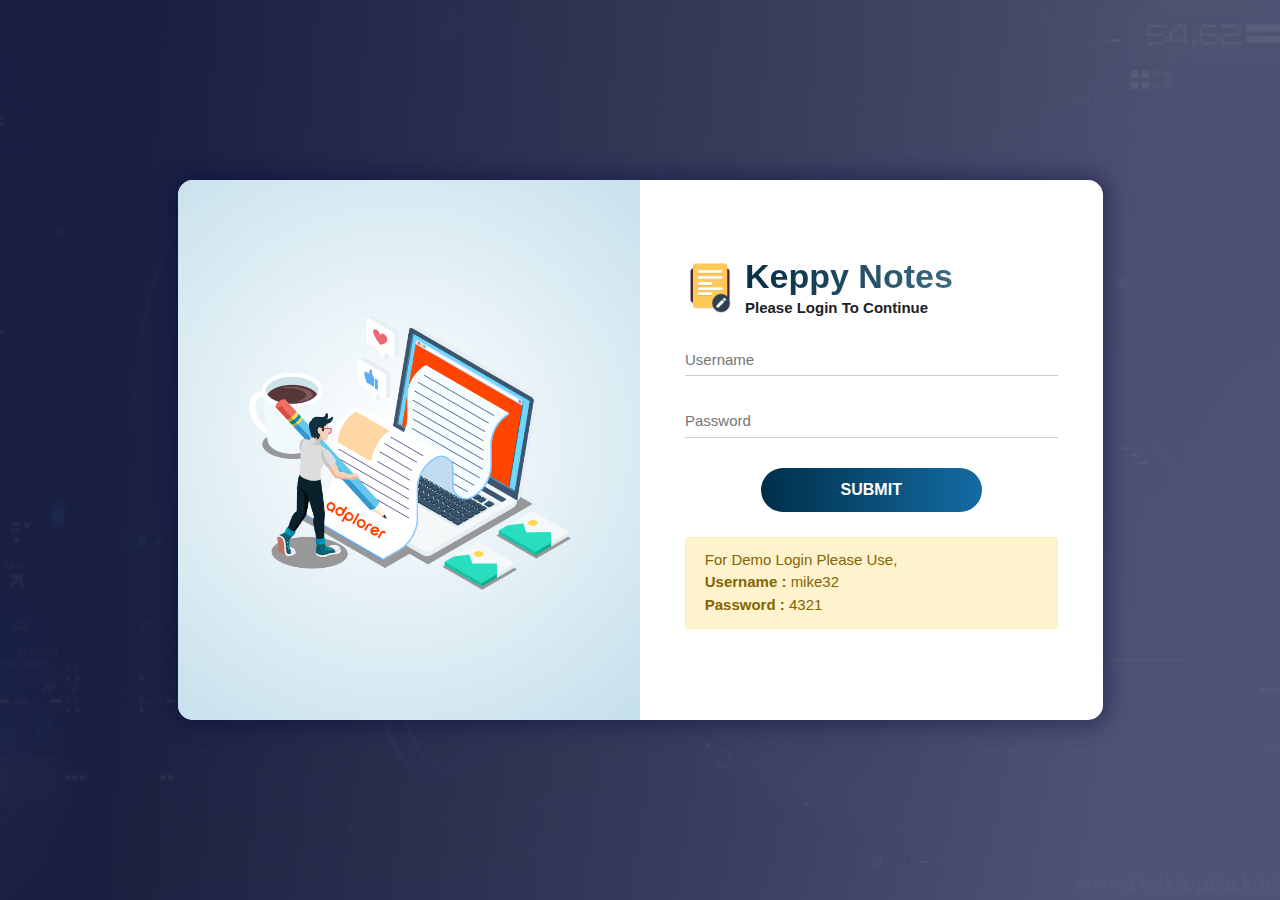
==== commit 863fe949: "laptop change" ====
--- a/index.html
+++ b/index.html
@@ -308,6 +308,100 @@
                                 </div>
                             </div>
                         </div>
+
+                        <div class="modal">
+                            <div class="noteInput-box" id="form-container">
+                                <form id="form" class="from-Con" autocomplete="off">
+
+                                    <div class="formFields">
+                                        <input id="note-title" placeholder="Title" type="text">
+                                        <input id="note-text" placeholder="Take a note..." multiple type="text">
+                                        <div class="btn-row">
+                                            <div class="nBtn-body col-md-7 main-form">
+                                                <button type="button" class="nBtn remindBtn" data-toggle="tooltip"
+                                                    data-placement="top" title="Reminder">
+                                                    <i class="far fa-bell"></i>
+                                                </button>
+                                                <button type="button" class="nBtn collaboratorBtn"
+                                                    data-toggle="tooltip" data-placement="top" title="Collaborator">
+                                                    <i class='bx bxs-user-plus'></i>
+                                                </button>
+                                                <button type="button" class="nBtn colorBtn dropdown-color"
+                                                    data-toggle="tooltip" data-placement="bottom" title="Color">
+                                                    <i class="fas fa-palette"></i>
+                                                </button>
+                                                <button type="button" class="nBtn tagBtn" data-toggle="tooltip"
+                                                    data-placement="bottom" title="Tag">
+                                                    <i class="fas fa-pen-nib"></i>
+                                                </button>
+                                                <button type="button" class="nBtn imgBtn" data-toggle="tooltip"
+                                                    data-placement="top" title="Image">
+                                                    <i class="fas fa-paperclip"></i>
+                                                </button>
+                                                <button type="button" class="nBtn priorityBtn" data-toggle="tooltip"
+                                                    data-placement="top" title="Priority">
+                                                    <i class="far fa-star"></i>
+                                                </button>
+                                                <button type="button" class="nBtn trashBtn" id="frmTrash"
+                                                    data-toggle="tooltip" data-placement="top" title="Delete">
+                                                    <i class="far fa-trash-alt"></i>
+                                                </button>
+                                            </div>
+                                            <div class="cl-btns" id="form-buttons">
+                                                <button type="button" class="closeBtn"
+                                                    id="form-close-button">Close</button>
+                                            </div>
+                                        </div>
+                                    </div>
+
+                                    <div class="btnModalLists">
+                                        <div class="colorList bmdl">
+                                            <div class="green clr" id="green"></div>
+                                            <div class="red clr" id="red"></div>
+                                            <div class="orange clr" id="orange"></div>
+                                            <div class="skyblue clr" id="skyblue"></div>
+                                        </div>
+
+                                        <div class="priorityList bmdl">
+                                            <div class="prl"><i id="1" class="prl_i far fa-star"></i></div>
+                                            <div class="prl"><i id="2" class="prl_i far fa-star"></i></div>
+                                            <div class="prl"><i id="3" class="prl_i far fa-star"></i></div>
+                                            <div class="prl"><i id="4" class="prl_i far fa-star"></i></div>
+                                            <div class="prl"><i id="5" class="prl_i far fa-star"></i></div>
+                                        </div>
+
+                                        <div class="reminderList bmdl">
+                                            <input type="time" name="timepicker"
+                                                class=" form-control time_element" />
+                                            <input type="submit" value="Save" class="btn btn-info" id="saveTime">
+                                        </div>
+
+                                        <div class="collaboratorList bmdl">
+                                            <input type="text" list="colab_list" class=" form-control colab" />
+                                            <datalist id="colab_list"></datalist>
+                                            <input type="submit" value="Save" class="btn btn-info"
+                                                id="collaboratorSave">
+                                        </div>
+
+                                        <div class="tagsList bmdl">
+                                            <input type="text" class=" form-control tags"
+                                                placeholder="Insert Comma(,) to separate tags" />
+                                            <input type="submit" value="Save" class="btn btn-info" id="tagSave">
+                                        </div>
+
+                                        <div class="imgList bmdl">
+                                            <div class="custom-file">
+                                                <input type="file" class="custom-file-input" id="image">
+                                                <label class="custom-file-label" for="image">Choose file</label>
+                                            </div>
+                                            <input type="submit" value="Save" class="btn btn-info" id="imageSave">
+                                        </div>
+                                    </div>
+
+                                </form>
+                            </div>
+                        </div>
+
                         <div class="row reminderMainList">
 
                         </div>
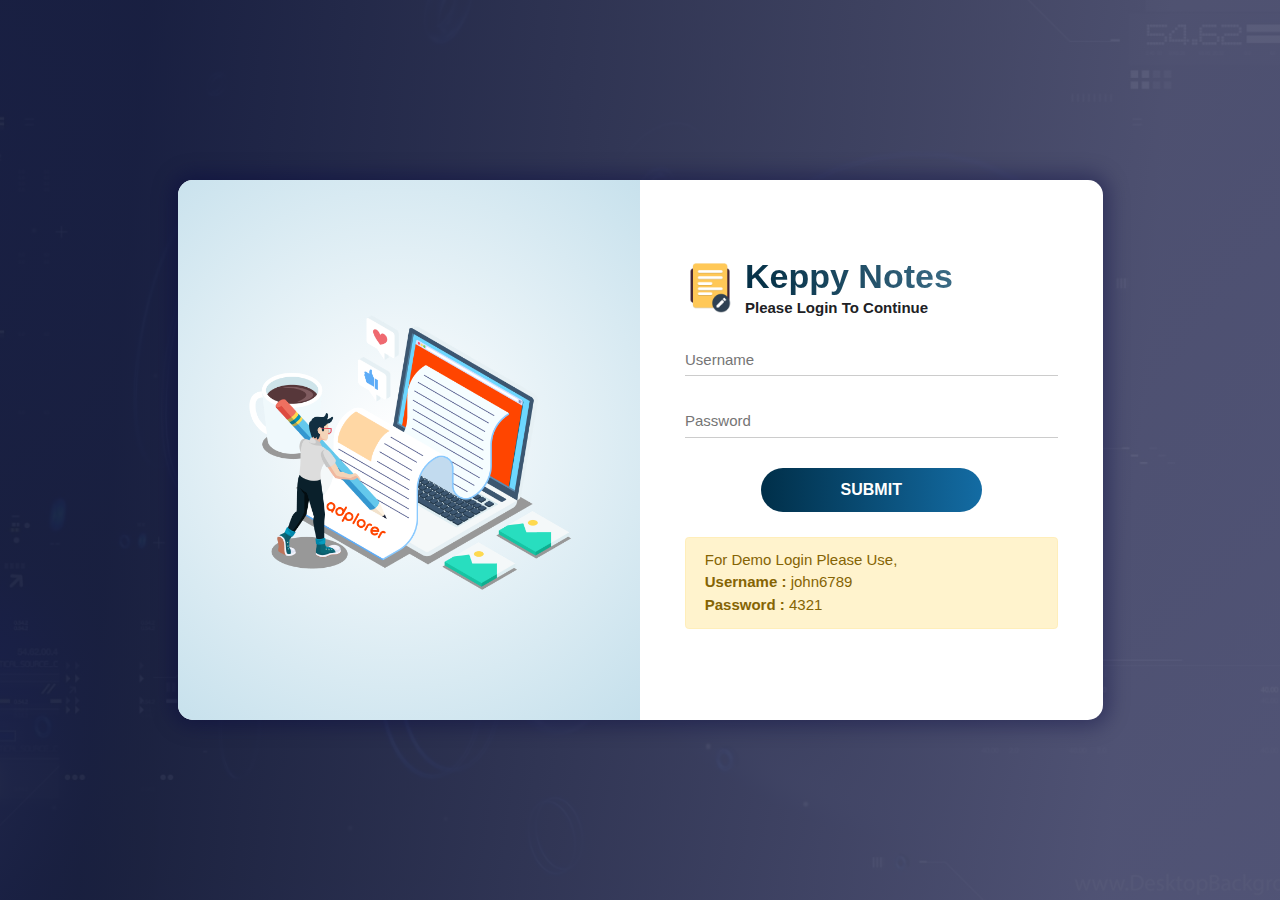
==== commit 4a2b922c: "edit done" ====
--- a/index.html
+++ b/index.html
@@ -140,9 +140,6 @@
                     <div class="logo-box">
                         <img src="assets/img/app_icon.png" class="img-fluid" width="50px" alt="">
                         <h1>Keppy Notes</h1>
-                    </div>
-                    <div class="search-box">
-                        <input type="search" name="search" id="searchField" class="inp-style form-control">
                     </div>
                 </div>
                 <div class="col-md-4  nav-right nav-kp">
@@ -236,10 +233,6 @@
                                                         data-toggle="tooltip" data-placement="bottom" title="Color">
                                                         <i class="fas fa-palette"></i>
                                                     </button>
-                                                    <button type="button" class="nBtn tagBtn" data-toggle="tooltip"
-                                                        data-placement="bottom" title="Tag">
-                                                        <i class="fas fa-pen-nib"></i>
-                                                    </button>
                                                     <button type="button" class="nBtn imgBtn" data-toggle="tooltip"
                                                         data-placement="top" title="Image">
                                                         <i class="fas fa-paperclip"></i>
@@ -264,7 +257,7 @@
                                             <div class="colorList bmdl">
                                                 <div class="green clr" id="green"></div>
                                                 <div class="red clr" id="red"></div>
-                                                <div class="orange clr" id="orange"></div>
+                                                <div class="yellow clr" id="orange"></div>
                                                 <div class="skyblue clr" id="skyblue"></div>
                                             </div>
 
@@ -277,8 +270,7 @@
                                             </div>
 
                                             <div class="reminderList bmdl">
-                                                <input type="time" name="timepicker"
-                                                    class=" form-control time_element" />
+                                                <input type="time" name="timepicker" hours="24" class=" form-control time_element" />
                                                 <input type="submit" value="Save" class="btn btn-info" id="saveTime">
                                             </div>
 
@@ -289,15 +281,9 @@
                                                     id="collaboratorSave">
                                             </div>
 
-                                            <div class="tagsList bmdl">
-                                                <input type="text" class=" form-control tags"
-                                                    placeholder="Insert Comma(,) to separate tags" />
-                                                <input type="submit" value="Save" class="btn btn-info" id="tagSave">
-                                            </div>
-
                                             <div class="imgList bmdl">
                                                 <div class="custom-file">
-                                                    <input type="file" class="custom-file-input" id="image">
+                                                    <input type="file" class="custom-file-input form-control-file" id="image">
                                                     <label class="custom-file-label" for="image">Choose file</label>
                                                 </div>
                                                 <input type="submit" value="Save" class="btn btn-info" id="imageSave">
@@ -310,12 +296,12 @@
                         </div>
 
                         <div class="modal">
-                            <div class="noteInput-box" id="form-container">
-                                <form id="form" class="from-Con" autocomplete="off">
-
-                                    <div class="formFields">
-                                        <input id="note-title" placeholder="Title" type="text">
-                                        <input id="note-text" placeholder="Take a note..." multiple type="text">
+                            <div class="modal-content">
+                                <form class="from-Con" autocomplete="off">
+                                    <div class="modal-form formFields">
+                                        <input class="modal-title" placeholder="Title" type="text">
+                                        <input class="modal-text" placeholder="Take a note..." multiple type="text">
+                                        <input type="hidden" id="nid_hdn">
                                         <div class="btn-row">
                                             <div class="nBtn-body col-md-7 main-form">
                                                 <button type="button" class="nBtn remindBtn" data-toggle="tooltip"
@@ -330,10 +316,6 @@
                                                     data-toggle="tooltip" data-placement="bottom" title="Color">
                                                     <i class="fas fa-palette"></i>
                                                 </button>
-                                                <button type="button" class="nBtn tagBtn" data-toggle="tooltip"
-                                                    data-placement="bottom" title="Tag">
-                                                    <i class="fas fa-pen-nib"></i>
-                                                </button>
                                                 <button type="button" class="nBtn imgBtn" data-toggle="tooltip"
                                                     data-placement="top" title="Image">
                                                     <i class="fas fa-paperclip"></i>
@@ -342,18 +324,14 @@
                                                     data-placement="top" title="Priority">
                                                     <i class="far fa-star"></i>
                                                 </button>
-                                                <button type="button" class="nBtn trashBtn" id="frmTrash"
-                                                    data-toggle="tooltip" data-placement="top" title="Delete">
-                                                    <i class="far fa-trash-alt"></i>
-                                                </button>
                                             </div>
                                             <div class="cl-btns" id="form-buttons">
-                                                <button type="button" class="closeBtn"
-                                                    id="form-close-button">Close</button>
+                                                <button type="button" class="closeBtn-m modal-close-button"
+                                                    id="modal-close-button">Close</button>
                                             </div>
                                         </div>
                                     </div>
-
+    
                                     <div class="btnModalLists">
                                         <div class="colorList bmdl">
                                             <div class="green clr" id="green"></div>
@@ -361,7 +339,7 @@
                                             <div class="orange clr" id="orange"></div>
                                             <div class="skyblue clr" id="skyblue"></div>
                                         </div>
-
+    
                                         <div class="priorityList bmdl">
                                             <div class="prl"><i id="1" class="prl_i far fa-star"></i></div>
                                             <div class="prl"><i id="2" class="prl_i far fa-star"></i></div>
@@ -369,41 +347,34 @@
                                             <div class="prl"><i id="4" class="prl_i far fa-star"></i></div>
                                             <div class="prl"><i id="5" class="prl_i far fa-star"></i></div>
                                         </div>
-
+    
                                         <div class="reminderList bmdl">
                                             <input type="time" name="timepicker"
                                                 class=" form-control time_element" />
-                                            <input type="submit" value="Save" class="btn btn-info" id="saveTime">
-                                        </div>
-
+                                            <input type="submit" value="Save" class="btn btn-info" id="saveTime-modal">
+                                        </div>
+    
                                         <div class="collaboratorList bmdl">
                                             <input type="text" list="colab_list" class=" form-control colab" />
                                             <datalist id="colab_list"></datalist>
                                             <input type="submit" value="Save" class="btn btn-info"
-                                                id="collaboratorSave">
-                                        </div>
-
-                                        <div class="tagsList bmdl">
-                                            <input type="text" class=" form-control tags"
-                                                placeholder="Insert Comma(,) to separate tags" />
-                                            <input type="submit" value="Save" class="btn btn-info" id="tagSave">
-                                        </div>
-
+                                                id="collaboratorSave-modal">
+                                        </div>
+    
                                         <div class="imgList bmdl">
                                             <div class="custom-file">
-                                                <input type="file" class="custom-file-input" id="image">
+                                                <input type="file" class="custom-file-input" id="image-modal">
                                                 <label class="custom-file-label" for="image">Choose file</label>
                                             </div>
-                                            <input type="submit" value="Save" class="btn btn-info" id="imageSave">
+                                            <input type="submit" value="Save" class="btn btn-info" id="imageSave-modal">
                                         </div>
                                     </div>
-
                                 </form>
                             </div>
                         </div>
 
                         <div class="row reminderMainList">
-
+                            <h4>REMINDER</h4>
                         </div>
                         <div class="row notes-list">
 
@@ -421,29 +392,6 @@
 
                         </div>
                     </div>
-
-                    <section id="modalList">
-                        <div class="modal" tabindex="-1">
-                            <div class="modal-dialog">
-                                <div class="modal-content">
-                                    <div class="modal-header">
-                                        <h5 class="modal-title">Modal title</h5>
-                                        <button type="button" class="close" data-dismiss="modal" aria-label="Close">
-                                            <span aria-hidden="true">&times;</span>
-                                        </button>
-                                    </div>
-                                    <div class="modal-body">
-                                        <p>Modal body text goes here.</p>
-                                    </div>
-                                    <div class="modal-footer">
-                                        <button type="button" class="btn btn-secondary"
-                                            data-dismiss="modal">Close</button>
-                                        <button type="button" class="btn btn-primary">Save changes</button>
-                                    </div>
-                                </div>
-                            </div>
-                        </div>
-                    </section>
 
                 </div>
             </div>
--- a/assets/css/style.css
+++ b/assets/css/style.css
@@ -452,10 +452,7 @@
   min-width: -webkit-fill-available;
   -webkit-appearance: textfield;
 }
-.noteInput-box .n-text {
-}
-.noteInput-box .n-btnList {
-}
+
 .nav-link {
   display: block;
   padding: 0 !important;
@@ -472,8 +469,7 @@
   display: none;
   text-align: right;
 }
-#submit-button,
-#form-close-button {
+#submit-button, #form-close-button {
   margin: 0.2em 0;
   box-sizing: border-box;
   color: rgba(0, 0, 0, 0.87);
@@ -496,8 +492,7 @@
   background-color: #007bff;
 }
 
-#submit-button:hover,
-#form-close-button:hover {
+#submit-button:hover, #form-close-button:hover {
   filter: brightness(95%);
 }
 .btn-row {
@@ -509,6 +504,13 @@
   display: none;
   justify-content: space-between;
   align-items: center;
+}
+.modal-form .nBtn-body{
+  display: block;
+  padding-left: 0;
+}
+.modal-form #form-buttons{
+  display: block;
 }
 .nBtn {
   border: none;
@@ -618,12 +620,28 @@
 .red{
   background: #ff8965;
 }
-.orange{
+.yellow{
   background: #ffd17b;
 }
 .skyblue{
   background: #92fbff;
 }
+.white {
+  background: white;
+}
+.purple {
+  background: #d7aefb;
+}
+.orange {
+  background: #fbbc04;
+}
+.teal {
+  background: #a7ffeb;
+}
+.transparent {
+  background: transparent!important;
+}
+
 .itemDrops{
   z-index: 9999;
 }
@@ -651,7 +669,7 @@
   justify-content: space-between;
   align-items: center;
   overflow: hidden;
-  max-width: 140px;
+  max-width: 395px;
   min-width: 120px;
   padding: 12px;
   transition: all 0.2s ease-in-out;
@@ -662,6 +680,11 @@
 .bmdl.active{
   transform: scale(1.1);
   display: flex;
+  justify-content: space-between;
+  align-items: center;
+  flex-direction: row;
+  flex-wrap: nowrap;
+  align-content: center;
 }
 .clr{
   width: 20px;
@@ -669,6 +692,7 @@
   border-radius: 25px;
   cursor: pointer;
   transition: 0.3s all ease-in-out;
+  box-shadow: 0 0 1px 1px #00000040;
 }
 .clr:hover{
   filter: brightness(80%);
@@ -679,4 +703,14 @@
 }
 .date{
   font-size: 12px!important;
+}
+.reminderMainList{
+  padding-left: 70px;
+  display: none;
+}
+.reminderMainList h4{
+  font-size: 24px;
+  font-family: 'Poppins',sans-serif;
+  font-weight: 700;
+  font-style: italic;
 }--- a/assets/css/form.css
+++ b/assets/css/form.css
@@ -273,7 +273,7 @@
     border: 1px solid black;
 }
 
-/* .modal {
+.modal {
     position: fixed;
     left: 0;
     z-index: 200;
@@ -295,7 +295,8 @@
     left: 50%;
     transform: translate(-50%, -50%);
     background-color: white;
-    padding: 1rem 1.5rem;
+    padding: 1rem 0.5rem;
+    padding-bottom: 0;
     width: 24rem;
     border-radius: 0.5rem;
 }
@@ -322,27 +323,13 @@
 
 .modal-close-button:hover {
     background-color: rgba(95, 99, 104, 0.039);
-} */
+}
 
 .open-modal {
     opacity: 1;
+    display: block;
     visibility: visible;
     transform: scale(1);
     transition: visibility 0s linear 0s, opacity 0.25s 0s, transform 0.25s;
 }
 
-#white {
-    background: white;
-}
-
-#purple {
-    background: #d7aefb;
-}
-
-#orange {
-    background: #fbbc04;
-}
-
-#teal {
-    background: #a7ffeb;
-}
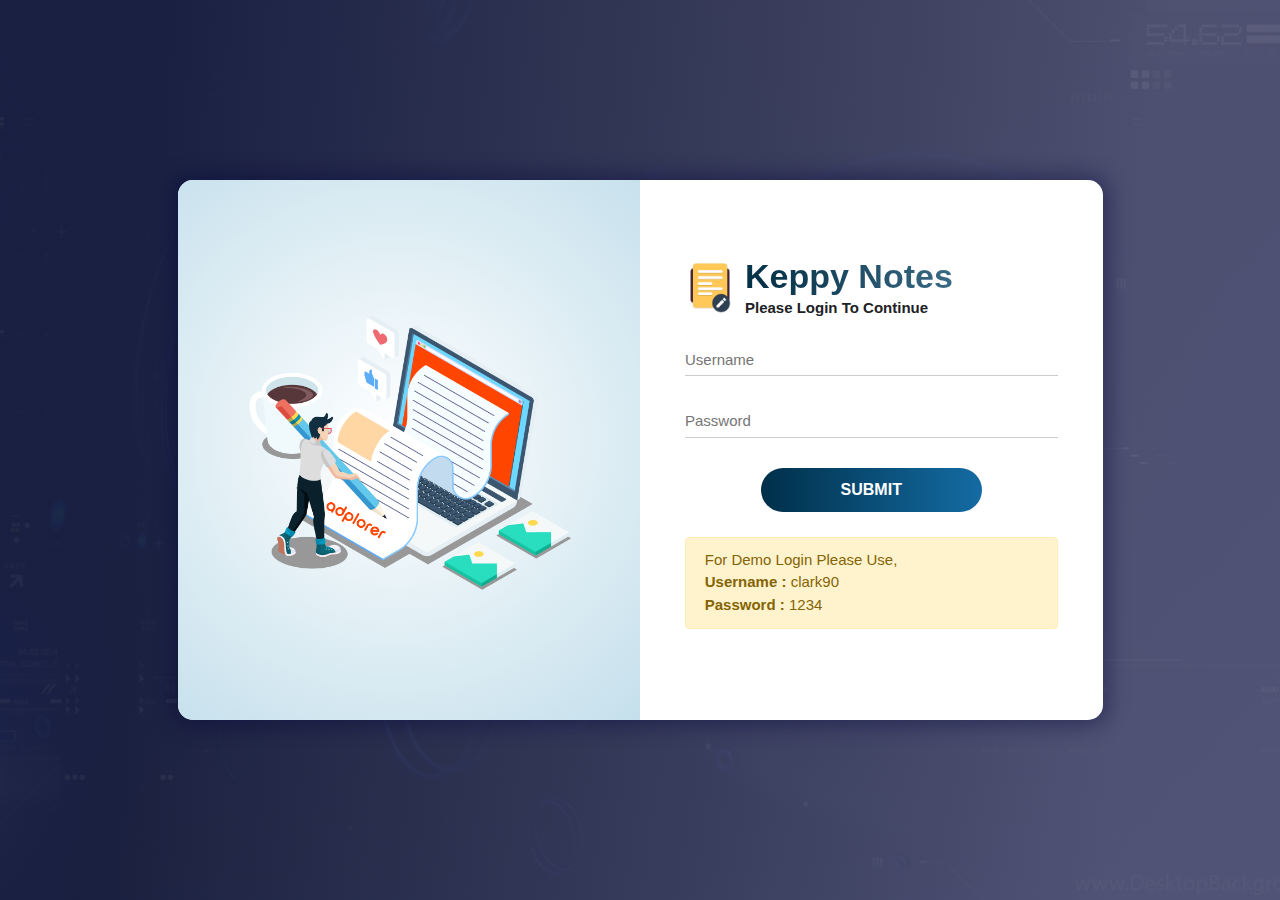
==== commit bb9a2cc0: "Edit not complete" ====
--- a/index.html
+++ b/index.html
@@ -29,13 +29,10 @@
 
     <link rel="preconnect" href="https://fonts.googleapis.com">
     <link rel="preconnect" href="https://fonts.gstatic.com" crossorigin>
-    <link href="https://fonts.googleapis.com/css2?family=Abril+Fatface&display=swap" rel="stylesheet">
-    <link
-        href="https://fonts.googleapis.com/css2?family=Lato:ital,wght@0,100;0,300;0,400;0,700;0,900;1,100;1,300;1,400;1,700;1,900&display=swap"
-        rel="stylesheet">
-    <link href="https://fonts.googleapis.com/css2?family=Source+Code+Pro:wght@500&display=swap" rel="stylesheet">
-
-    <link href='https://unpkg.com/boxicons@2.0.7/css/boxicons.min.css' rel='stylesheet'>
+    <link rel='stylesheet' href="https://fonts.googleapis.com/css2?family=Abril+Fatface&display=swap" >
+    <link rel='stylesheet' href="https://fonts.googleapis.com/css2?family=Lato:ital,wght@0,100;0,300;0,400;0,700;0,900;1,100;1,300;1,400;1,700;1,900&display=swap">
+    <link rel='stylesheet' href="https://fonts.googleapis.com/css2?family=Source+Code+Pro:wght@500&display=swap">
+    <link rel='stylesheet' href='https://unpkg.com/boxicons@2.0.7/css/boxicons.min.css' >
 
     <!-- Script Area -->
     <script src="assets/js/jquery-3.5.1.js"></script>
@@ -233,10 +230,6 @@
                                                         data-toggle="tooltip" data-placement="bottom" title="Color">
                                                         <i class="fas fa-palette"></i>
                                                     </button>
-                                                    <button type="button" class="nBtn imgBtn" data-toggle="tooltip"
-                                                        data-placement="top" title="Image">
-                                                        <i class="fas fa-paperclip"></i>
-                                                    </button>
                                                     <button type="button" class="nBtn priorityBtn" data-toggle="tooltip"
                                                         data-placement="top" title="Priority">
                                                         <i class="far fa-star"></i>
@@ -270,7 +263,7 @@
                                             </div>
 
                                             <div class="reminderList bmdl">
-                                                <input type="time" name="timepicker" hours="24" class=" form-control time_element" />
+                                                <input type="datetime-local" name="timepicker" class=" form-control time_element" />
                                                 <input type="submit" value="Save" class="btn btn-info" id="saveTime">
                                             </div>
 
@@ -281,13 +274,6 @@
                                                     id="collaboratorSave">
                                             </div>
 
-                                            <div class="imgList bmdl">
-                                                <div class="custom-file">
-                                                    <input type="file" class="custom-file-input form-control-file" id="image">
-                                                    <label class="custom-file-label" for="image">Choose file</label>
-                                                </div>
-                                                <input type="submit" value="Save" class="btn btn-info" id="imageSave">
-                                            </div>
                                         </div>
 
                                     </form>
@@ -303,24 +289,20 @@
                                         <input class="modal-text" placeholder="Take a note..." multiple type="text">
                                         <input type="hidden" id="nid_hdn">
                                         <div class="btn-row">
-                                            <div class="nBtn-body col-md-7 main-form">
-                                                <button type="button" class="nBtn remindBtn" data-toggle="tooltip"
+                                            <div class="nBtn-body col-md-7 main-form modal-formb">
+                                                <button type="button" class="nBtn remindBtn" data-toggle="tooltip" id="modal_rmd"
                                                     data-placement="top" title="Reminder">
                                                     <i class="far fa-bell"></i>
                                                 </button>
-                                                <button type="button" class="nBtn collaboratorBtn"
+                                                <button type="button" class="nBtn collaboratorBtn" id="modal_collab"
                                                     data-toggle="tooltip" data-placement="top" title="Collaborator">
                                                     <i class='bx bxs-user-plus'></i>
                                                 </button>
-                                                <button type="button" class="nBtn colorBtn dropdown-color"
+                                                <button type="button" class="nBtn colorBtn dropdown-color" id="modal_clrb"
                                                     data-toggle="tooltip" data-placement="bottom" title="Color">
                                                     <i class="fas fa-palette"></i>
                                                 </button>
-                                                <button type="button" class="nBtn imgBtn" data-toggle="tooltip"
-                                                    data-placement="top" title="Image">
-                                                    <i class="fas fa-paperclip"></i>
-                                                </button>
-                                                <button type="button" class="nBtn priorityBtn" data-toggle="tooltip"
+                                                <button type="button" class="nBtn priorityBtn" data-toggle="tooltip" id="modal_prb"
                                                     data-placement="top" title="Priority">
                                                     <i class="far fa-star"></i>
                                                 </button>
@@ -332,41 +314,32 @@
                                         </div>
                                     </div>
     
-                                    <div class="btnModalLists">
-                                        <div class="colorList bmdl">
+                                    <div class="btnModalLists_m btnModalLists">
+                                        <div class="colorList colorList_m bmdl">
                                             <div class="green clr" id="green"></div>
                                             <div class="red clr" id="red"></div>
-                                            <div class="orange clr" id="orange"></div>
+                                            <div class="yellow clr" id="orange"></div>
                                             <div class="skyblue clr" id="skyblue"></div>
                                         </div>
-    
-                                        <div class="priorityList bmdl">
-                                            <div class="prl"><i id="1" class="prl_i far fa-star"></i></div>
-                                            <div class="prl"><i id="2" class="prl_i far fa-star"></i></div>
-                                            <div class="prl"><i id="3" class="prl_i far fa-star"></i></div>
-                                            <div class="prl"><i id="4" class="prl_i far fa-star"></i></div>
-                                            <div class="prl"><i id="5" class="prl_i far fa-star"></i></div>
-                                        </div>
-    
-                                        <div class="reminderList bmdl">
-                                            <input type="time" name="timepicker"
-                                                class=" form-control time_element" />
-                                            <input type="submit" value="Save" class="btn btn-info" id="saveTime-modal">
-                                        </div>
-    
-                                        <div class="collaboratorList bmdl">
+
+                                        <div class="priorityList priorityList_m bmdl">
+                                            <div class="prl"><i id="1" class="prl_i_m far fa-star"></i></div>
+                                            <div class="prl"><i id="2" class="prl_i_m far fa-star"></i></div>
+                                            <div class="prl"><i id="3" class="prl_i_m far fa-star"></i></div>
+                                            <div class="prl"><i id="4" class="prl_i_m far fa-star"></i></div>
+                                            <div class="prl"><i id="5" class="prl_i_m far fa-star"></i></div>
+                                        </div>
+
+                                        <div class="reminderList reminderList_m bmdl">
+                                            <input type="datetime-local" name="timepicker" class=" form-control time_element time_element_m" />
+                                            <input type="submit" value="Save" class="btn btn-info" id="saveTime_m">
+                                        </div>
+
+                                        <div class="collaboratorList collaboratorList_m bmdl">
                                             <input type="text" list="colab_list" class=" form-control colab" />
                                             <datalist id="colab_list"></datalist>
                                             <input type="submit" value="Save" class="btn btn-info"
-                                                id="collaboratorSave-modal">
-                                        </div>
-    
-                                        <div class="imgList bmdl">
-                                            <div class="custom-file">
-                                                <input type="file" class="custom-file-input" id="image-modal">
-                                                <label class="custom-file-label" for="image">Choose file</label>
-                                            </div>
-                                            <input type="submit" value="Save" class="btn btn-info" id="imageSave-modal">
+                                                id="collaboratorSave_m">
                                         </div>
                                     </div>
                                 </form>
@@ -375,10 +348,14 @@
 
                         <div class="row reminderMainList">
                             <h4>REMINDER</h4>
+                            <div class="rm-listcon">
+
+                            </div>
                         </div>
                         <div class="row notes-list">
-
-                        </div>
+                            
+                        </div>
+                        
                     </div>
 
                     <div class="trashMainBody">
@@ -414,16 +391,14 @@
         }
 
         $(function () {
-            $('[data-tooltip="tooltip"]').tooltip();
             $('[data-toggle="tooltip"]').tooltip();
-            $('[data-toggle="tooltip"]').click(function () {
-                $('[data-toggle="tooltip"]').tooltip("hide");
+            document.querySelectorAll('.pinBtn').forEach(item => {
+                item.addEventListener('click', event => {
+                    $(event.target.id).tooltip('hide');
+                });
             });
         });
 
-        // $(document).ready(function(){
-        //     $(".time_element").timepicki();
-        // });
     </script>
 
 </body>
--- a/assets/css/style.css
+++ b/assets/css/style.css
@@ -521,7 +521,7 @@
   padding: 0 50px;
   display: flex;
   flex-direction: row;
-  flex-wrap: nowrap;
+  flex-wrap: wrap;
   align-content: center;
   justify-content: flex-start;
   align-items: center;
@@ -659,6 +659,9 @@
   bottom: 0%;
   left: 0%;
 }
+.btnModalLists_m{
+  border-radius: 8px;
+}
 .btnModalLists.active{
   background: #1f00502a;
   width: 100%;
@@ -713,4 +716,12 @@
   font-family: 'Poppins',sans-serif;
   font-weight: 700;
   font-style: italic;
+}
+.pinned{
+  background: #1f0050;
+  color: white;
+  transition: 0.2s all ease-in-out;
+}
+.clbtn:hover .btnModalLists .colorList{
+  display: block;
 }--- a/assets/css/form.css
+++ b/assets/css/form.css
@@ -56,10 +56,10 @@
     transition-timing-function: ease-in;
 }
 
-#form {
+
+.from-Con {
     position: relative;
     border: none;
-    margin: 1px;
     border-radius: 8px;
     transition-duration: 0.218s;
     transition-property: background, border, opacity, box-shadow, transform;
@@ -126,8 +126,21 @@
     font-size: 1.375rem;
     font-weight: 400;
     line-height: 1.75rem;
+    padding: 10px 10px;
     padding-bottom: 12px;
     padding-top: 16px;
+}
+
+.modal-content{
+    border-radius: 8px;
+    border: 0.5px solid #d3d3d3;
+    box-shadow: 0 1px 2px 0 rgba(60, 64, 67, 0.302),
+        0 2px 6px 2px rgba(60, 64, 67, 0.149);
+    margin: 32px auto 16px auto;
+    max-width: 496px;
+    transition-duration: 0.218s;
+    transition-property: background, border, opacity, box-shadow, transform;
+    transition-timing-function: ease-in;
 }
 
 .modal-text {
@@ -146,7 +159,9 @@
     font-size: 14px;
     line-height: 19px;
     min-height: 46px;
-    padding: 4px 16px 12px 0px;
+    padding: 10px 10px;
+    padding-bottom: 12px;
+    padding-top: 16px;
 }
 
 #note-title {
@@ -295,10 +310,13 @@
     left: 50%;
     transform: translate(-50%, -50%);
     background-color: white;
-    padding: 1rem 0.5rem;
     padding-bottom: 0;
     width: 24rem;
     border-radius: 0.5rem;
+}
+
+.modal-content  .modal-formb{
+    padding-left: 10px;
 }
 
 .modal-close-button {
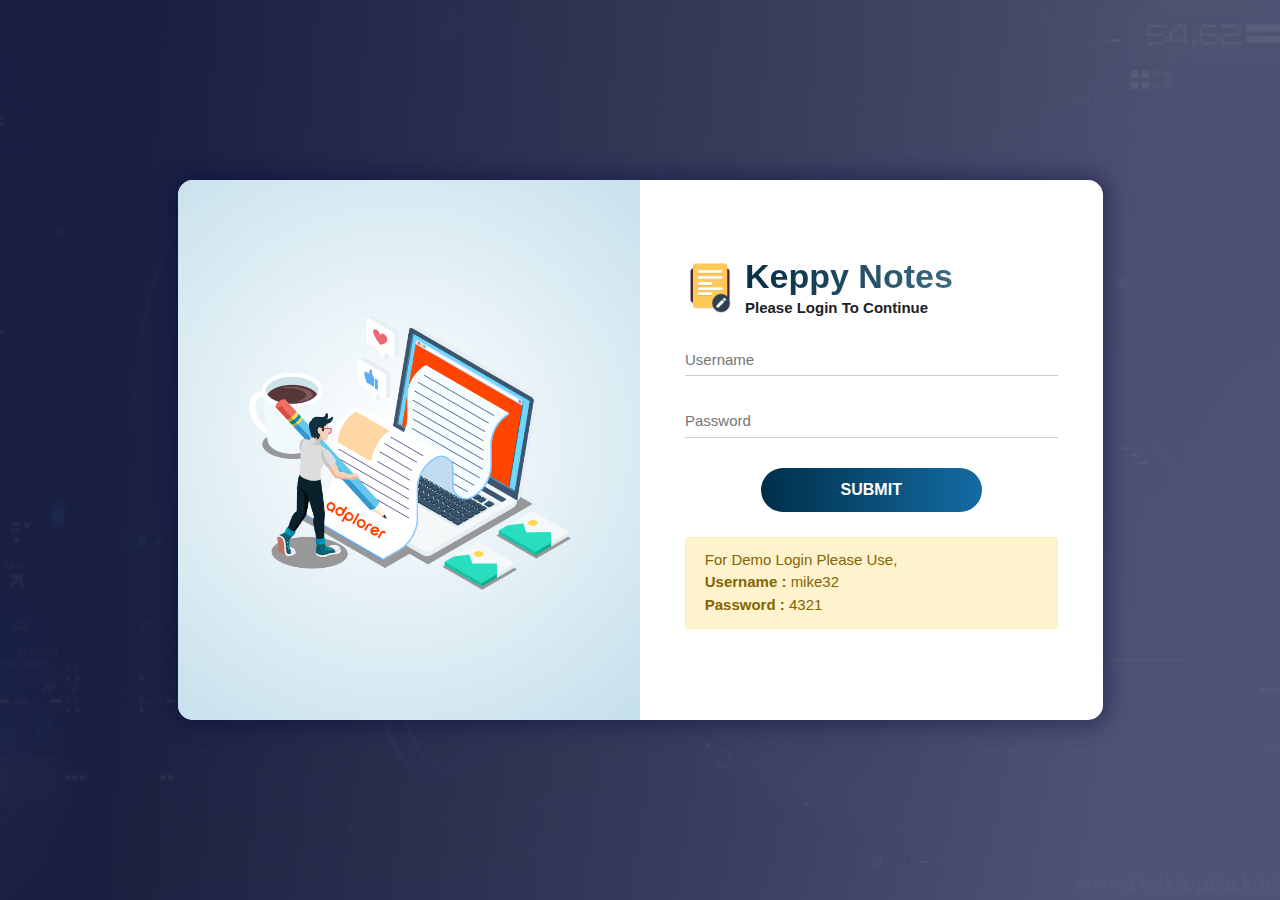
==== commit cd396ada: "Loading issue fix" ====
--- a/index.html
+++ b/index.html
@@ -141,9 +141,6 @@
                 </div>
                 <div class="col-md-4  nav-right nav-kp">
                     <div class="user-box btn-list">
-                        <button type="button" class="btn-icon btnRefresh" id="refreshBtn">
-                            <i class="fas fa-redo-alt"></i>
-                        </button>
                         <button type="button" class="btn-icon btnGridList" id="viewBtn">
                             <!-- <i class="far fa-list-alt"></i> -->
                             <i class="fas fa-border-all"></i>
@@ -179,20 +176,6 @@
                                 <span class="links_name">Notes</span>
                             </a>
                             <span class="tooltip-x">Notes</span>
-                        </li>
-                        <li>
-                            <a href="" id="reminderSb">
-                                <i class='bx bx-window-alt'></i>
-                                <span class="links_name">Reminders</span>
-                            </a>
-                            <span class="tooltip-x">Reminders</span>
-                        </li>
-                        <li>
-                            <a href="" id="collabSb">
-                                <i class='bx bxs-user-detail'></i>
-                                <span class="links_name">Collaborated</span>
-                            </a>
-                            <span class="tooltip-x">Collaborated</span>
                         </li>
                         <li>
                             <a href="" id="trashSb">
@@ -390,14 +373,14 @@
             });
         }
 
-        $(function () {
-            $('[data-toggle="tooltip"]').tooltip();
-            document.querySelectorAll('.pinBtn').forEach(item => {
-                item.addEventListener('click', event => {
-                    $(event.target.id).tooltip('hide');
-                });
-            });
-        });
+        // $(function () {
+        //     $('[data-toggle="tooltip"]').tooltip();
+        //     document.querySelectorAll('.pinBtn').forEach(item => {
+        //         item.addEventListener('click', event => {
+        //             $(event.target.id).tooltip('hide');
+        //         });
+        //     });
+        // });
 
     </script>
 
--- a/assets/css/style.css
+++ b/assets/css/style.css
@@ -696,6 +696,22 @@
   cursor: pointer;
   transition: 0.3s all ease-in-out;
   box-shadow: 0 0 1px 1px #00000040;
+  position: relative;
+}
+.clr-active::after{
+  display: inline-block;
+  font-style: normal;
+  font-variant: normal;
+  text-rendering: auto;
+  -webkit-font-smoothing: antialiased;
+  position: absolute;
+  top: 50%;
+  left: 50%;
+  transform: translate(-50%,-50%);
+  opacity: 0.5;
+  font-family: "Font Awesome 5 Free"; 
+  font-weight: 900; 
+  content: "\f058";
 }
 .clr:hover{
   filter: brightness(80%);
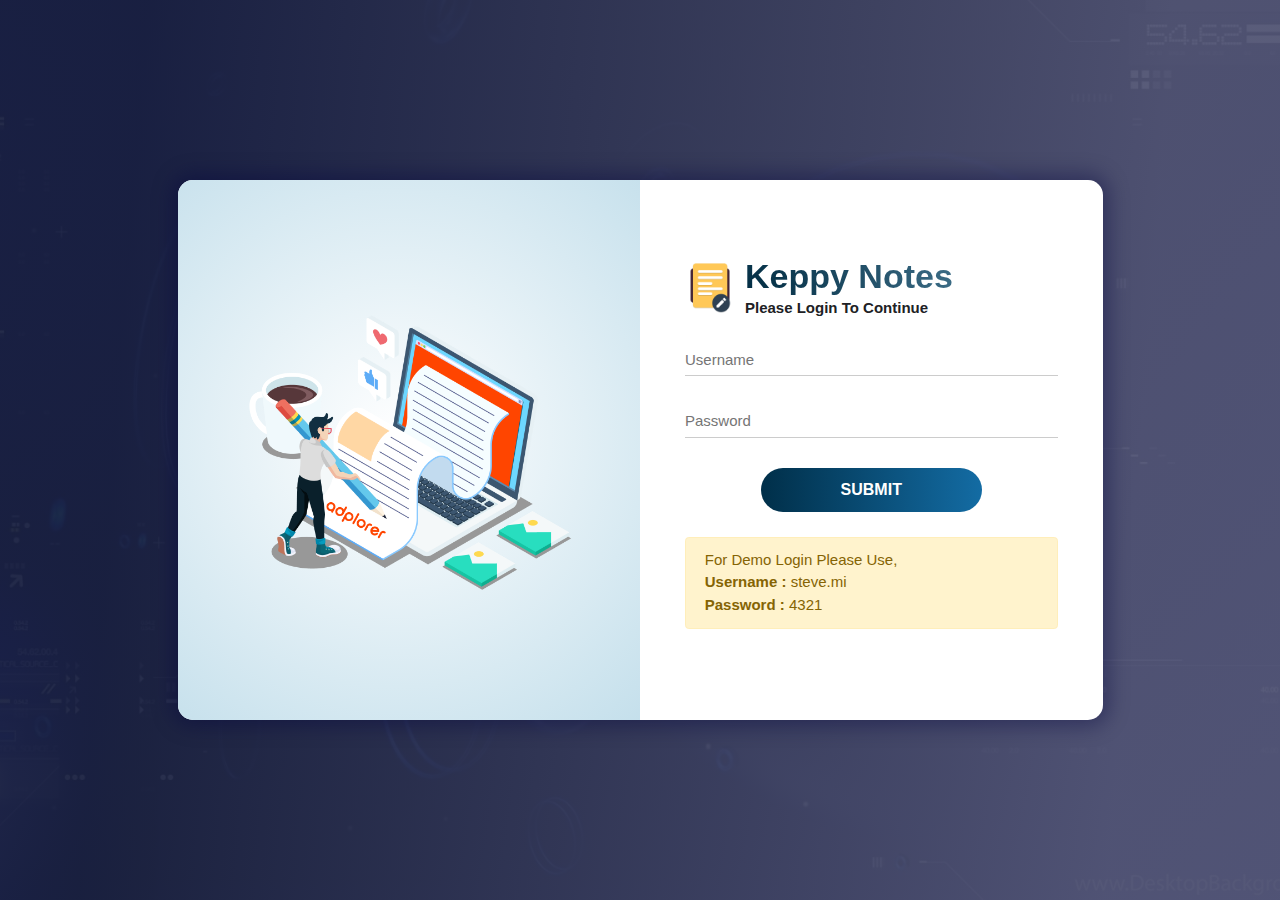
==== commit f0999783: "edit issue" ====
--- a/index.html
+++ b/index.html
@@ -200,14 +200,10 @@
                                             <input id="note-title" placeholder="Title" type="text">
                                             <input id="note-text" placeholder="Take a note..." multiple type="text">
                                             <div class="btn-row">
-                                                <div class="nBtn-body col-md-7 main-form">
+                                                <div class="nBtn-body col-md-4 main-form">
                                                     <button type="button" class="nBtn remindBtn" data-toggle="tooltip"
                                                         data-placement="top" title="Reminder">
                                                         <i class="far fa-bell"></i>
-                                                    </button>
-                                                    <button type="button" class="nBtn collaboratorBtn"
-                                                        data-toggle="tooltip" data-placement="top" title="Collaborator">
-                                                        <i class='bx bxs-user-plus'></i>
                                                     </button>
                                                     <button type="button" class="nBtn colorBtn dropdown-color"
                                                         data-toggle="tooltip" data-placement="bottom" title="Color">
@@ -217,10 +213,6 @@
                                                         data-placement="top" title="Priority">
                                                         <i class="far fa-star"></i>
                                                     </button>
-                                                    <button type="button" class="nBtn trashBtn" id="frmTrash"
-                                                        data-toggle="tooltip" data-placement="top" title="Delete">
-                                                        <i class="far fa-trash-alt"></i>
-                                                    </button>
                                                 </div>
                                                 <div class="cl-btns" id="form-buttons">
                                                     <button type="button" class="closeBtn"
@@ -233,7 +225,7 @@
                                             <div class="colorList bmdl">
                                                 <div class="green clr" id="green"></div>
                                                 <div class="red clr" id="red"></div>
-                                                <div class="yellow clr" id="orange"></div>
+                                                <div class="yellow clr" id="yellow"></div>
                                                 <div class="skyblue clr" id="skyblue"></div>
                                             </div>
 
@@ -277,10 +269,6 @@
                                                     data-placement="top" title="Reminder">
                                                     <i class="far fa-bell"></i>
                                                 </button>
-                                                <button type="button" class="nBtn collaboratorBtn" id="modal_collab"
-                                                    data-toggle="tooltip" data-placement="top" title="Collaborator">
-                                                    <i class='bx bxs-user-plus'></i>
-                                                </button>
                                                 <button type="button" class="nBtn colorBtn dropdown-color" id="modal_clrb"
                                                     data-toggle="tooltip" data-placement="bottom" title="Color">
                                                     <i class="fas fa-palette"></i>
@@ -299,10 +287,10 @@
     
                                     <div class="btnModalLists_m btnModalLists">
                                         <div class="colorList colorList_m bmdl">
-                                            <div class="green clr" id="green"></div>
-                                            <div class="red clr" id="red"></div>
-                                            <div class="yellow clr" id="orange"></div>
-                                            <div class="skyblue clr" id="skyblue"></div>
+                                            <div class="green clr_m" id="green"></div>
+                                            <div class="red clr_m" id="red"></div>
+                                            <div class="yellow clr_m" id="orange"></div>
+                                            <div class="skyblue clr_m" id="skyblue"></div>
                                         </div>
 
                                         <div class="priorityList priorityList_m bmdl">
--- a/assets/css/style.css
+++ b/assets/css/style.css
@@ -689,7 +689,7 @@
   flex-wrap: nowrap;
   align-content: center;
 }
-.clr{
+.clr, .clr_m{
   width: 20px;
   height: 20px;
   border-radius: 25px;
